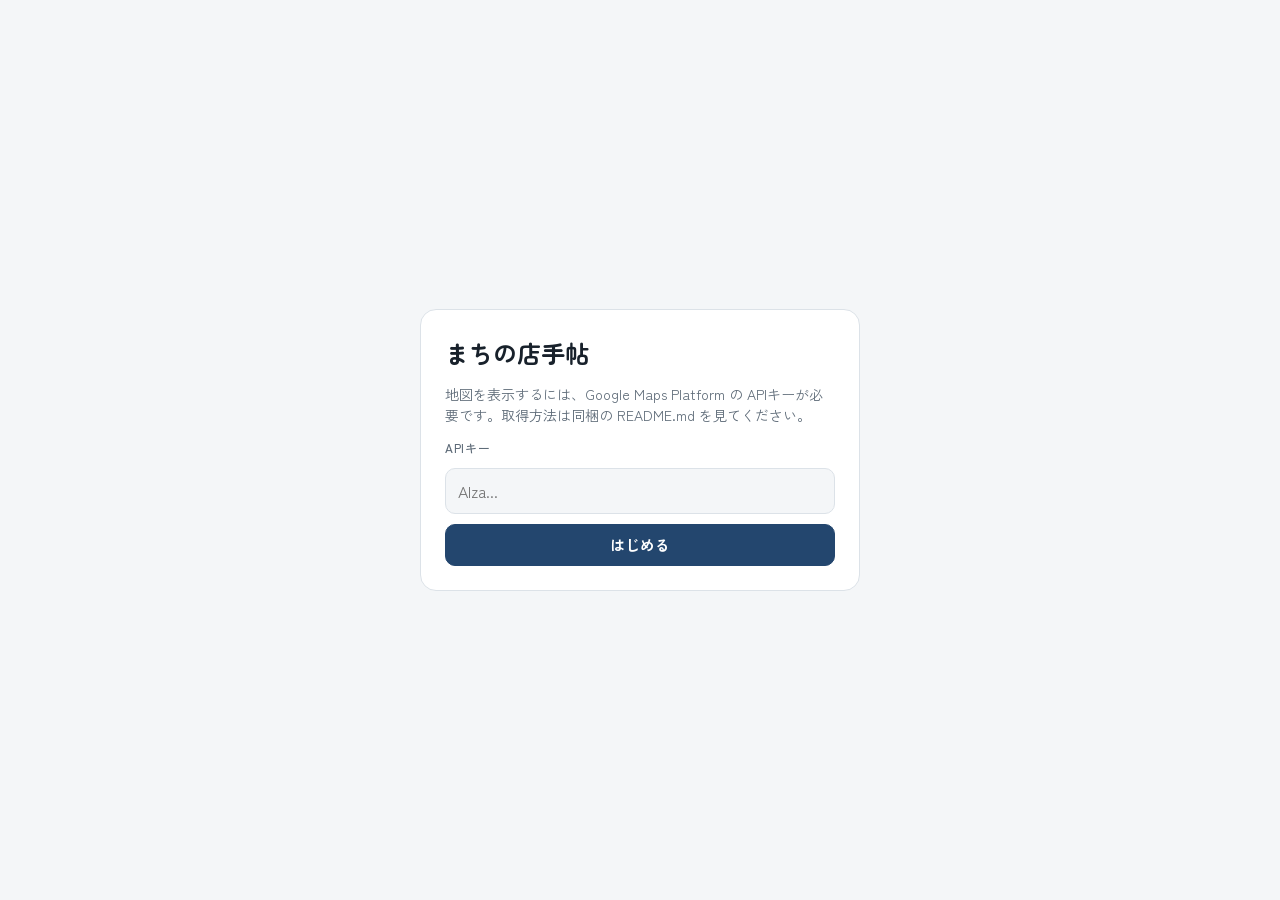
==== index.html @ 13edda88 "Add files via upload" ====
<!doctype html>
<html lang="ja">
<head>
<meta charset="utf-8">
<meta name="viewport" content="width=device-width,initial-scale=1,viewport-fit=cover">
<title>まちの店手帖</title>
<meta name="theme-color" content="#1F3A5F">
<meta name="apple-mobile-web-app-capable" content="yes">
<meta name="apple-mobile-web-app-title" content="店手帖">
<link rel="manifest" href="manifest.webmanifest?v=13">
<link rel="icon" href="icon.svg?v=13" type="image/svg+xml">
<link rel="apple-touch-icon" href="apple-touch-icon.png?v=13">
<link rel="preconnect" href="https://fonts.googleapis.com">
<link rel="preconnect" href="https://fonts.gstatic.com" crossorigin>
<link rel="stylesheet" href="https://fonts.googleapis.com/css2?family=Zen+Maru+Gothic:wght@500;700&family=Zen+Kaku+Gothic+New:wght@400;500;700&display=swap">
<link rel="stylesheet" href="style.css?v=13">
<script src="config.js?v=13"></script>
<script src="app.js?v=13" defer></script>
</head>
<body>

<!-- 初回設定：APIキー入力 -->
<section id="setup" class="setup" hidden>
  <div class="setup-card">
    <h1>まちの店手帖</h1>
    <p>地図を表示するには、Google Maps Platform の APIキーが必要です。取得方法は同梱の README.md を見てください。</p>
    <form id="setupForm" class="stack">
      <label for="keyInput" class="lbl">APIキー</label>
      <input id="keyInput" type="text" autocomplete="off" spellcheck="false" placeholder="AIza...">
      <p id="setupErr" class="err" hidden></p>
      <button class="primary" type="submit">はじめる</button>
    </form>
  </div>
</section>

<div id="app" class="app">
  <div id="map" class="map" aria-label="地図"></div>

  <header class="topbar">
    <div class="brand">
      <span class="brand-name">まちの店手帖</span>
      <button type="button" class="icon-btn" id="menuBtn" aria-haspopup="true" aria-expanded="false" aria-label="メニュー">⋯</button>
    </div>
    <div class="menu" id="menu" hidden>
      <button type="button" id="exportBtn">バックアップを保存</button>
      <label class="menu-file">バックアップを読み込む<input type="file" id="importInput" accept="application/json,.json"></label>
      <button type="button" id="keyBtn">APIキーを変更</button>
    </div>
  </header>

  <div class="jump">
    <button type="button" data-jump="tenjin">天神</button>
    <button type="button" data-jump="hakata">博多</button>
    <button type="button" data-jump="nakasu">中洲</button>
    <button type="button" id="locateBtn" class="locate">現在地</button>
  </div>

  <button type="button" class="fab" id="addBtn">＋ 記録する</button>

  <section class="sheet" id="sheet" data-size="peek" aria-label="お店の一覧">
    <button type="button" class="handle" id="handle" aria-label="一覧を広げる・たたむ"><span></span></button>
    <div class="sheet-body" id="sheetBody"></div>
  </section>
</div>

<!-- 記録・編集フォーム -->
<dialog id="formDlg" class="dlg">
  <form id="shopForm" method="dialog" class="dlg-inner" autocomplete="off">
    <div class="dlg-head">
      <h2 id="formTitle">お店を記録</h2>
      <button type="button" class="ghost" id="formClose">閉じる</button>
    </div>

    <div class="field">
      <label for="placeQ" class="lbl">お店を探す</label>
      <div class="search-row">
        <input type="search" id="placeQ" placeholder="店名を入力（例：天神 うどん 〇〇）" enterkeyhint="search">
        <button type="button" id="placeSearch">検索</button>
      </div>
      <button type="button" class="ghost small" id="useHere">今いる場所で登録する</button>
      <ul class="cands" id="cands"></ul>
      <div class="picked" id="picked" hidden></div>
    </div>

    <div class="field">
      <label for="f-name" class="lbl">店名 <span class="req">*</span></label>
      <input type="text" id="f-name" required maxlength="60">
    </div>
    <div class="field">
      <label for="f-area" class="lbl">エリア</label>
      <input type="text" id="f-area" maxlength="30" placeholder="例：天神、博多駅前、大名">
      <div class="chips" id="areaChips"></div>
    </div>
    <div class="field">
      <span class="lbl">写真（入口・外観・料理など）</span>
      <div class="photo-grid" id="photoGrid"></div>
    </div>
    <div class="field">
      <span class="lbl">ジャンル</span>
      <div class="chips" id="genreChips"></div>
    </div>
    <div class="field">
      <span class="lbl">おすすめ度</span>
      <div class="stars" id="stars"></div>
    </div>
    <div class="field">
      <label for="f-memo" class="lbl">ひとことメモ</label>
      <textarea id="f-memo" maxlength="300" placeholder="頼んだもの、雰囲気、値段など"></textarea>
    </div>
    <div class="dlg-foot">
      <button type="button" class="ghost" id="formCancel">キャンセル</button>
      <button type="submit" class="primary" id="saveBtn">保存</button>
    </div>
  </form>
</dialog>

<div id="viewer"></div>
<div id="toast" class="toast" hidden></div>
</body>
</html>
---- style.css ----
:root{
  color-scheme:light;
  --bg:#F4F6F8; --surface:#FFFFFF; --ink:#18212B; --muted:#5E6B78; --line:#DCE2E8;
  --accent:#23466E; --accent-ink:#FFFFFF; --accent-soft:#E3EBF4;
  --star:#D49A12; --danger:#B3362B; --chip:#EDF1F5; --walk:#4A7BB7;
  --shadow:0 6px 24px rgba(16,28,44,.16);
  --display:"Zen Maru Gothic","Hiragino Maru Gothic ProN",system-ui,sans-serif;
  --body:"Zen Kaku Gothic New","Hiragino Sans","Noto Sans JP",system-ui,sans-serif;
  --safe-t:env(safe-area-inset-top,0px); --safe-b:env(safe-area-inset-bottom,0px);
}
@media (prefers-color-scheme: dark){
  :root{
    color-scheme:dark;
    --bg:#11161C; --surface:#1A2129; --ink:#E7ECF1; --muted:#9AA7B4; --line:#2C3641;
    --accent:#8DB4E2; --accent-ink:#0F1822; --accent-soft:#223244;
    --star:#F0B83A; --danger:#E0786D; --chip:#242D37; --walk:#8DB4E2;
    --shadow:0 6px 24px rgba(0,0,0,.45);
  }
}
*{box-sizing:border-box}
html,body{height:100%;margin:0}
body{background:var(--bg);color:var(--ink);font-family:var(--body);font-size:15px;line-height:1.55;overflow:hidden}
button{font:inherit;cursor:pointer;border-radius:10px;border:1px solid var(--line);background:var(--surface);color:var(--ink);padding:8px 14px}
button:disabled{opacity:.5;cursor:default}
button:focus-visible,input:focus-visible,textarea:focus-visible,a:focus-visible,label:focus-within{outline:2px solid var(--accent);outline-offset:2px}
input[type=text],input[type=search],textarea{font:inherit;font-size:16px;width:100%;padding:10px 12px;border:1px solid var(--line);border-radius:10px;background:var(--bg);color:var(--ink)}
textarea{min-height:64px;resize:vertical}
.primary{background:var(--accent);color:var(--accent-ink);border-color:var(--accent);font-weight:700}
.ghost{border-color:transparent;background:transparent;color:var(--muted)}
.small{font-size:13px;padding:4px 8px;align-self:flex-start}
.danger{color:var(--danger)}
.lbl{font-size:12px;color:var(--muted);letter-spacing:.06em;font-weight:500}
.req{color:var(--danger)}
.err{color:var(--danger);font-size:13px;margin:0}
.hint{font-size:12px;color:var(--muted);margin:0}
.stack{display:flex;flex-direction:column;gap:10px}
[hidden]{display:none!important}

/* setup */
.setup{position:fixed;inset:0;display:flex;align-items:center;justify-content:center;padding:16px;background:var(--bg);z-index:50}
.setup-card{max-width:440px;width:100%;background:var(--surface);border:1px solid var(--line);border-radius:16px;padding:24px;display:flex;flex-direction:column;gap:12px}
.setup-card h1{font-family:var(--display);margin:0;font-size:24px}
.setup-card p{margin:0;color:var(--muted);font-size:14px}

/* layout */
.app{position:fixed;inset:0}
.map{position:absolute;inset:0;background:var(--chip)}
.topbar{position:absolute;top:calc(10px + var(--safe-t));left:12px;right:12px;display:flex;flex-direction:column;align-items:flex-start;gap:6px;pointer-events:none;z-index:5}
.brand{display:flex;align-items:center;gap:4px;background:var(--surface);border-radius:12px;box-shadow:var(--shadow);padding:4px 4px 4px 14px;pointer-events:auto}
.brand-name{font-family:var(--display);font-weight:700;font-size:16px;letter-spacing:.02em}
.icon-btn{border:none;background:transparent;font-size:20px;line-height:1;padding:6px 10px}
.menu{pointer-events:auto;background:var(--surface);border-radius:12px;box-shadow:var(--shadow);display:flex;flex-direction:column;padding:6px;min-width:200px}
.menu button,.menu-file{border:none;background:transparent;text-align:left;padding:10px 12px;border-radius:8px;font-size:14px;cursor:pointer;position:relative}
.menu button:hover,.menu-file:hover{background:var(--chip)}
.menu-file input{position:absolute;inset:0;opacity:0;cursor:pointer}
.jump{position:absolute;top:calc(10px + var(--safe-t));right:12px;display:flex;flex-direction:column;gap:6px;z-index:5}
.jump button{box-shadow:var(--shadow);border:none;font-size:13px;padding:7px 12px;font-weight:500}
.jump .locate{background:var(--accent);color:var(--accent-ink)}
.fab{position:absolute;right:12px;bottom:calc(var(--sheet-h,132px) + 12px);z-index:6;background:var(--accent);color:var(--accent-ink);border:none;font-weight:700;padding:12px 18px;border-radius:999px;box-shadow:var(--shadow);transition:bottom .25s}

/* markers */
.pin{display:flex;flex-direction:column;align-items:center;transform:translateY(2px);cursor:pointer}
.pin b{background:var(--accent);color:var(--accent-ink);font-family:var(--body);font-size:12px;font-weight:700;padding:4px 8px;border-radius:10px;border:2px solid #fff;box-shadow:0 2px 6px rgba(0,0,0,.3);white-space:nowrap;max-width:9em;overflow:hidden;text-overflow:ellipsis}
.pin i{width:0;height:0;border-left:6px solid transparent;border-right:6px solid transparent;border-top:8px solid var(--accent);margin-top:-1px}
.pin.sel b{background:var(--star);color:#1a1300}
.pin.sel i{border-top-color:var(--star)}
.me{width:18px;height:18px;border-radius:50%;background:#1A73E8;border:3px solid #fff;box-shadow:0 0 0 6px rgba(26,115,232,.25)}

/* bottom sheet */
.sheet{position:absolute;left:0;right:0;bottom:0;z-index:7;background:var(--surface);border-radius:18px 18px 0 0;box-shadow:0 -6px 24px rgba(16,28,44,.14);display:flex;flex-direction:column;height:var(--sheet-h,132px);transition:height .25s;padding-bottom:var(--safe-b);max-width:720px;margin:0 auto}
.handle{border:none;background:transparent;padding:12px 0 10px;width:100%;display:flex;justify-content:center;flex:0 0 auto;touch-action:none;cursor:grab}
.sheet-head{touch-action:none}
.sheet-dragging .sheet,.sheet-dragging .fab{transition:none}
.sheet-dragging{user-select:none;-webkit-user-select:none}
.handle span{width:40px;height:5px;border-radius:3px;background:var(--line)}
.sheet-body{overflow-y:auto;padding:0 16px 16px;flex:1;display:flex;flex-direction:column;gap:12px;overscroll-behavior:contain}
@media (prefers-reduced-motion:reduce){.sheet,.fab{transition:none}}

.sheet-head{display:flex;align-items:baseline;justify-content:space-between;gap:8px}
.sheet-head h2{font-family:var(--display);font-size:18px;margin:0}
.count{color:var(--muted);font-size:13px;font-variant-numeric:tabular-nums}
.filters{display:flex;flex-direction:column;gap:8px}
.row{display:flex;gap:6px;overflow-x:auto;padding-bottom:2px}
.tab{white-space:nowrap;border-radius:999px;padding:5px 12px;font-size:13px;flex:0 0 auto}
.tab[aria-pressed="true"]{background:var(--ink);color:var(--bg);border-color:var(--ink)}
.chips{display:flex;flex-wrap:wrap;gap:6px}
.chip{border-radius:999px;padding:5px 12px;font-size:13px;background:var(--chip);border:1px solid transparent;flex:0 0 auto;white-space:nowrap}
.chip[aria-pressed="true"]{background:var(--accent);color:var(--accent-ink)}

.items{list-style:none;margin:0;padding:0;display:flex;flex-direction:column}
.item{display:grid;grid-template-columns:56px 1fr auto;gap:2px 12px;align-items:center;padding:10px 0;border-bottom:1px solid var(--line);cursor:pointer;background:none;border-left:none;border-right:none;border-top:none;border-radius:0;text-align:left;width:100%}
.item .thumb{grid-row:1/3;width:56px;height:56px;border-radius:10px;object-fit:cover;background:var(--chip);display:flex;align-items:center;justify-content:center;color:var(--muted);font-size:11px}
.item .nm{font-weight:700;overflow:hidden;text-overflow:ellipsis;white-space:nowrap}
.item .meta{font-size:12px;color:var(--muted);display:flex;gap:8px;flex-wrap:wrap}
.item .dist{grid-row:1/3;font-size:12px;color:var(--muted);font-variant-numeric:tabular-nums;text-align:right}
.rate{color:var(--star);letter-spacing:1px;white-space:nowrap}
.rate .off{color:var(--line)}
.genre{font-size:11px;font-weight:500;padding:1px 8px;border-radius:999px;background:var(--accent-soft)}
.empty{color:var(--muted);text-align:center;padding:20px 0;margin:0}

/* detail */
.detail{display:flex;flex-direction:column;gap:10px}
.back{align-self:flex-start;padding:4px 8px;font-size:13px}
.d-title{display:flex;align-items:center;gap:8px;flex-wrap:wrap}
.d-title h2{font-family:var(--display);font-size:21px;margin:0}
.d-addr{font-size:13px;color:var(--muted);margin:0}
.d-memo{margin:0;white-space:pre-wrap;overflow-wrap:anywhere}
.go{display:grid;grid-template-columns:1fr 1fr;gap:8px}
.go button{padding:12px 8px;font-weight:700;border-radius:12px}
.go .walk{background:var(--accent-soft);border-color:var(--accent-soft)}
.go .transit{background:var(--accent);color:var(--accent-ink);border:1px solid var(--accent);display:flex;align-items:center;justify-content:center;text-align:center;padding:12px 8px;font-weight:700;border-radius:12px;text-decoration:none;font-size:14px}
.cmp-small{font-size:14px!important}
.primary-link{background:var(--accent);color:var(--accent-ink);border-color:var(--accent);font-weight:700}
.ops{display:flex;gap:6px;flex-wrap:wrap}
.ops a,.ops button{font-size:13px;padding:6px 10px;border-radius:8px;border:1px solid var(--line);background:transparent;color:var(--ink);text-decoration:none}
.thumbs{display:flex;gap:6px;overflow-x:auto}
.thumbs button{padding:0;border:none;background:none;position:relative;flex:0 0 auto;border-radius:8px}
.thumbs img{width:88px;height:88px;object-fit:cover;border-radius:8px;display:block}
.thumbs span{position:absolute;left:4px;bottom:4px;font-size:10px;background:rgba(10,15,20,.65);color:#fff;border-radius:6px;padding:0 5px}

/* route */
.route-sum{display:flex;align-items:baseline;gap:10px;flex-wrap:wrap}
.route-sum strong{font-family:var(--display);font-size:26px;font-variant-numeric:tabular-nums}
.route-sum span{color:var(--muted);font-size:13px}
.steps{list-style:none;margin:0;padding:0;display:flex;flex-direction:column}
.step{display:grid;grid-template-columns:52px 1fr;gap:10px;padding:8px 0;border-left:none;position:relative}
.step .kind{font-size:11px;font-weight:700;text-align:center;border-radius:8px;padding:4px 2px;align-self:start;background:var(--chip)}
.step.walk .kind{color:var(--walk)}
.step.transit .kind{color:#fff}
.step .body{display:flex;flex-direction:column;gap:2px;font-size:14px}
.step .body small{color:var(--muted);font-size:12px}
.step .line{font-weight:700}
.tabs2{display:inline-flex;border:1px solid var(--line);border-radius:10px;overflow:hidden;align-self:flex-start}
.tabs2 button{border:none;border-radius:0;padding:6px 14px;font-size:13px}
.tabs2 button[aria-pressed="true"]{background:var(--ink);color:var(--bg)}
.compare{display:grid;grid-template-columns:1fr 1fr;gap:8px}
.compare button{display:flex;flex-direction:column;align-items:flex-start;gap:2px;padding:10px 12px;border-radius:12px;position:relative;text-align:left}
.compare button[aria-pressed="true"]{border-color:var(--accent);box-shadow:inset 0 0 0 1px var(--accent);background:var(--accent-soft)}
.compare .cmp-label{font-size:12px;color:var(--muted)}
.compare strong{font-family:var(--display);font-size:20px;font-variant-numeric:tabular-nums}
.cmp-badge{position:absolute;top:8px;right:8px;font-size:11px;font-weight:700;padding:1px 8px;border-radius:999px;background:var(--star);color:#1a1300}
.notice{margin:0;font-size:13px;background:var(--chip);border-radius:10px;padding:8px 12px}
.opts{display:flex;flex-direction:column;gap:6px}
.opt{display:flex;flex-direction:column;align-items:flex-start;gap:3px;text-align:left;padding:10px 12px;border-radius:12px}
.opt[aria-pressed="true"]{border-color:var(--accent);box-shadow:inset 0 0 0 1px var(--accent)}
.opt-time{font-weight:700;font-variant-numeric:tabular-nums}
.opt-meta{font-size:12px;color:var(--muted)}
.opt-lines{display:flex;gap:4px;flex-wrap:wrap}
.line-chip{font-size:11px;font-weight:700;padding:1px 8px;border-radius:6px}
.navlink{display:block;text-align:center;padding:10px;border-radius:12px;border:1px solid var(--line);color:var(--ink);text-decoration:none;font-size:14px}

/* dialog form */
.dlg{border:none;padding:0;width:min(560px,100%);max-width:100%;max-height:100%;height:100%;margin:0 auto;background:var(--surface);color:var(--ink)}
@media (min-width:600px){.dlg{height:auto;max-height:92vh;margin:auto;border-radius:16px}}
.dlg::backdrop{background:rgba(10,15,20,.45)}
.dlg-inner{display:flex;flex-direction:column;gap:14px;padding:16px;padding-top:calc(16px + var(--safe-t));padding-bottom:calc(16px + var(--safe-b))}
.dlg-head{display:flex;justify-content:space-between;align-items:center}
.dlg-head h2{font-family:var(--display);font-size:19px;margin:0}
.dlg-foot{display:flex;justify-content:flex-end;gap:8px;position:sticky;bottom:0;background:var(--surface);padding-top:8px}
.field{display:flex;flex-direction:column;gap:6px}
.search-row{display:flex;gap:6px}
.search-row input{flex:1;min-width:0}
.cands{list-style:none;margin:0;padding:0;display:flex;flex-direction:column;border-radius:10px;overflow:hidden;border:1px solid var(--line)}
.cands:empty{display:none}
.cands button{width:100%;text-align:left;border:none;border-bottom:1px solid var(--line);border-radius:0;display:flex;flex-direction:column;gap:1px;padding:10px 12px}
.cands li:last-child button{border-bottom:none}
.cands small{color:var(--muted);font-size:12px}
.cand-msg{margin:0;padding:10px 12px;font-size:13px;color:var(--muted)}
.cand-msg.err{color:var(--danger)}
.picked{display:flex;justify-content:space-between;gap:8px;align-items:center;background:var(--accent-soft);border-radius:10px;padding:8px 12px;font-size:13px}
.stars{display:flex;gap:2px}
.stars button{border:none;background:none;padding:2px 4px;font-size:26px;line-height:1;color:var(--line)}
.stars button.on{color:var(--star)}
.photo-grid{display:grid;grid-template-columns:repeat(auto-fill,minmax(92px,1fr));gap:8px}
.ph{position:relative;display:flex;flex-direction:column;gap:4px}
.ph img,.ph .wait{width:100%;aspect-ratio:1;object-fit:cover;border-radius:10px;background:var(--chip);display:flex;align-items:center;justify-content:center;font-size:12px;color:var(--muted)}
.ph select{font:inherit;font-size:12px;padding:3px 4px;border-radius:8px;border:1px solid var(--line);background:var(--surface);color:var(--ink)}
.ph .x{position:absolute;top:4px;right:4px;width:26px;height:26px;padding:0;border-radius:999px;background:rgba(10,15,20,.65);color:#fff;border:none;line-height:26px}
.add-photo{aspect-ratio:1;border:1.5px dashed var(--muted);border-radius:10px;display:flex;flex-direction:column;align-items:center;justify-content:center;color:var(--muted);font-size:12px;cursor:pointer;position:relative}
.add-photo b{font-size:22px;font-weight:500;line-height:1}
.add-photo input{position:absolute;width:1px;height:1px;opacity:0}

/* viewer + toast */
.viewer{position:fixed;inset:0;background:rgba(5,8,12,.94);z-index:60;display:flex;flex-direction:column;align-items:center;justify-content:center;gap:12px;padding:16px}
.viewer img{max-width:100%;max-height:75vh;object-fit:contain;border-radius:8px}
.viewer .cap{color:#fff;font-size:14px}
.viewer .nav{display:flex;gap:8px}
.viewer button{background:rgba(255,255,255,.12);color:#fff;border-color:rgba(255,255,255,.25)}
.toast{position:fixed;left:50%;top:calc(64px + var(--safe-t));transform:translateX(-50%);background:var(--ink);color:var(--bg);padding:8px 16px;border-radius:999px;font-size:14px;z-index:70;max-width:calc(100% - 32px);text-align:center}
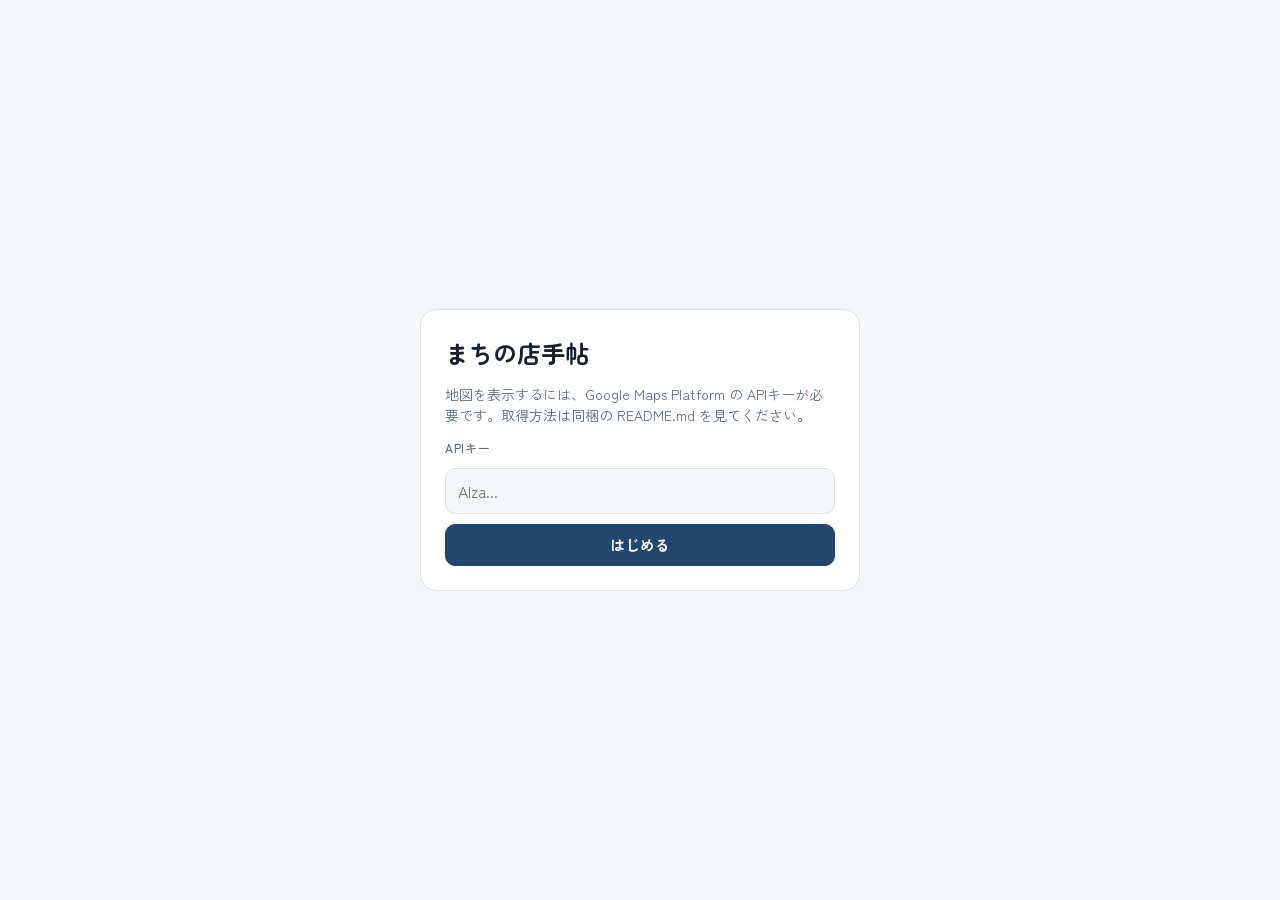
==== commit 730fa1b3: "Add files via upload" ====
--- a/index.html
+++ b/index.html
@@ -7,15 +7,15 @@
 <meta name="theme-color" content="#1F3A5F">
 <meta name="apple-mobile-web-app-capable" content="yes">
 <meta name="apple-mobile-web-app-title" content="店手帖">
-<link rel="manifest" href="manifest.webmanifest?v=13">
-<link rel="icon" href="icon.svg?v=13" type="image/svg+xml">
-<link rel="apple-touch-icon" href="apple-touch-icon.png?v=13">
+<link rel="manifest" href="manifest.webmanifest?v=14">
+<link rel="icon" href="icon.svg?v=14" type="image/svg+xml">
+<link rel="apple-touch-icon" href="apple-touch-icon.png?v=14">
 <link rel="preconnect" href="https://fonts.googleapis.com">
 <link rel="preconnect" href="https://fonts.gstatic.com" crossorigin>
 <link rel="stylesheet" href="https://fonts.googleapis.com/css2?family=Zen+Maru+Gothic:wght@500;700&family=Zen+Kaku+Gothic+New:wght@400;500;700&display=swap">
-<link rel="stylesheet" href="style.css?v=13">
-<script src="config.js?v=13"></script>
-<script src="app.js?v=13" defer></script>
+<link rel="stylesheet" href="style.css?v=14">
+<script src="config.js?v=14"></script>
+<script src="app.js?v=14" defer></script>
 </head>
 <body>
 
--- a/style.css
+++ b/style.css
@@ -62,8 +62,27 @@
 .pin{display:flex;flex-direction:column;align-items:center;transform:translateY(2px);cursor:pointer}
 .pin b{background:var(--accent);color:var(--accent-ink);font-family:var(--body);font-size:12px;font-weight:700;padding:4px 8px;border-radius:10px;border:2px solid #fff;box-shadow:0 2px 6px rgba(0,0,0,.3);white-space:nowrap;max-width:9em;overflow:hidden;text-overflow:ellipsis}
 .pin i{width:0;height:0;border-left:6px solid transparent;border-right:6px solid transparent;border-top:8px solid var(--accent);margin-top:-1px}
-.pin.sel b{background:var(--star);color:#1a1300}
-.pin.sel i{border-top-color:var(--star)}
+.pin b{display:flex;align-items:center;gap:5px}
+.pin.sel b{outline:3px solid var(--star);outline-offset:1px;transform:scale(1.08)}
+.pin.shut b{opacity:.72}
+.pin-dot{width:7px;height:7px;border-radius:50%;flex:0 0 auto;border:1px solid rgba(255,255,255,.9)}
+.pin-dot.on{background:#2FA35A}.pin-dot.soon{background:#E0A020}.pin-dot.off{background:#9AA3AD}
+.dot{display:inline-block;width:8px;height:8px;border-radius:50%;margin-right:5px;vertical-align:1px}
+.dot.on{background:#2FA35A}
+.chip[aria-pressed="true"] .dot{box-shadow:0 0 0 1.5px rgba(255,255,255,.9)}
+.hours-badge{font-size:11px;font-weight:700;padding:1px 8px;border-radius:999px;white-space:nowrap}
+.hours-badge.on{background:#E3F4E8;color:#1E6B3A}
+.hours-badge.soon{background:#FCF1D8;color:#7A5200}
+.hours-badge.off{background:var(--chip);color:var(--muted)}
+.hours{border:1px solid var(--line);border-radius:10px;padding:8px 12px}
+.hours summary{display:flex;align-items:center;gap:8px;cursor:pointer;list-style:none;font-size:13px}
+.hours summary::-webkit-details-marker{display:none}
+.hours-more{color:var(--muted);font-size:12px;margin-left:auto}
+.hours ul{list-style:none;margin:8px 0 4px;padding:0;font-size:13px;display:flex;flex-direction:column;gap:2px;font-variant-numeric:tabular-nums}
+@media (prefers-color-scheme: dark){
+  .hours-badge.on{background:#173A24;color:#8FD9A8}
+  .hours-badge.soon{background:#3A2E10;color:#F0C66A}
+}
 .me{width:18px;height:18px;border-radius:50%;background:#1A73E8;border:3px solid #fff;box-shadow:0 0 0 6px rgba(26,115,232,.25)}
 
 /* bottom sheet */
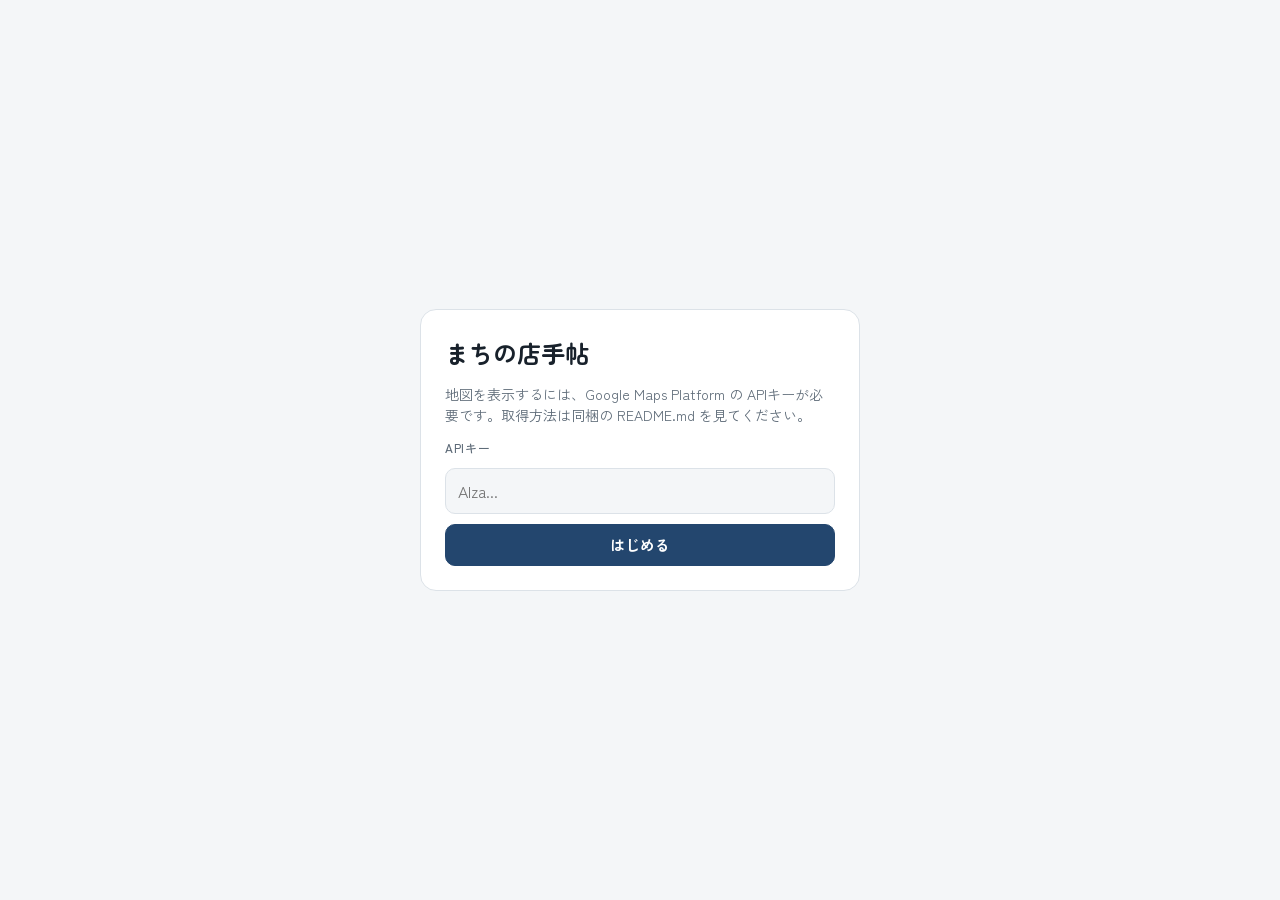
==== commit 3856eb9c: "Add files via upload" ====
--- a/index.html
+++ b/index.html
@@ -7,15 +7,15 @@
 <meta name="theme-color" content="#1F3A5F">
 <meta name="apple-mobile-web-app-capable" content="yes">
 <meta name="apple-mobile-web-app-title" content="店手帖">
-<link rel="manifest" href="manifest.webmanifest?v=14">
-<link rel="icon" href="icon.svg?v=14" type="image/svg+xml">
-<link rel="apple-touch-icon" href="apple-touch-icon.png?v=14">
+<link rel="manifest" href="manifest.webmanifest?v=16">
+<link rel="icon" href="icon.svg?v=16" type="image/svg+xml">
+<link rel="apple-touch-icon" href="apple-touch-icon.png?v=16">
 <link rel="preconnect" href="https://fonts.googleapis.com">
 <link rel="preconnect" href="https://fonts.gstatic.com" crossorigin>
 <link rel="stylesheet" href="https://fonts.googleapis.com/css2?family=Zen+Maru+Gothic:wght@500;700&family=Zen+Kaku+Gothic+New:wght@400;500;700&display=swap">
-<link rel="stylesheet" href="style.css?v=14">
-<script src="config.js?v=14"></script>
-<script src="app.js?v=14" defer></script>
+<link rel="stylesheet" href="style.css?v=16">
+<script src="config.js?v=16"></script>
+<script src="app.js?v=16" defer></script>
 </head>
 <body>
 
@@ -52,6 +52,7 @@
     <button type="button" data-jump="tenjin">天神</button>
     <button type="button" data-jump="hakata">博多</button>
     <button type="button" data-jump="nakasu">中洲</button>
+    <button type="button" id="nearBtn" class="near-btn">近くを探す</button>
     <button type="button" id="locateBtn" class="locate">現在地</button>
   </div>
 
--- a/style.css
+++ b/style.css
@@ -62,11 +62,13 @@
 .pin{display:flex;flex-direction:column;align-items:center;transform:translateY(2px);cursor:pointer}
 .pin b{background:var(--accent);color:var(--accent-ink);font-family:var(--body);font-size:12px;font-weight:700;padding:4px 8px;border-radius:10px;border:2px solid #fff;box-shadow:0 2px 6px rgba(0,0,0,.3);white-space:nowrap;max-width:9em;overflow:hidden;text-overflow:ellipsis}
 .pin i{width:0;height:0;border-left:6px solid transparent;border-right:6px solid transparent;border-top:8px solid var(--accent);margin-top:-1px}
-.pin b{display:flex;align-items:center;gap:5px}
-.pin.sel b{outline:3px solid var(--star);outline-offset:1px;transform:scale(1.08)}
-.pin.shut b{opacity:.72}
-.pin-dot{width:7px;height:7px;border-radius:50%;flex:0 0 auto;border:1px solid rgba(255,255,255,.9)}
-.pin-dot.on{background:#2FA35A}.pin-dot.soon{background:#E0A020}.pin-dot.off{background:#9AA3AD}
+.pin b{display:flex;align-items:center;opacity:1;border-width:3px}
+/* Opening status as the border colour; unknown hours keep the white border. */
+.pin.st-on b{border-color:#2FA35A}
+.pin.st-soon b{border-color:#F2B01E}
+.pin.st-off b{border-color:#9AA3AD}
+.pin.sel{z-index:1}
+.pin.sel b{transform:scale(1.12);box-shadow:0 0 0 3px #18212B,0 3px 10px rgba(0,0,0,.35)}
 .dot{display:inline-block;width:8px;height:8px;border-radius:50%;margin-right:5px;vertical-align:1px}
 .dot.on{background:#2FA35A}
 .chip[aria-pressed="true"] .dot{box-shadow:0 0 0 1.5px rgba(255,255,255,.9)}
@@ -74,6 +76,19 @@
 .hours-badge.on{background:#E3F4E8;color:#1E6B3A}
 .hours-badge.soon{background:#FCF1D8;color:#7A5200}
 .hours-badge.off{background:var(--chip);color:var(--muted)}
+.jump .near-btn{background:var(--star);color:#1a1300;font-weight:700}
+.pin.near b{background:#FFFFFF;color:#18212B;border-color:#18212B}
+.pin.near i{border-top-color:#18212B}
+.near-item{grid-template-columns:1fr auto}
+.near-item .dist{line-height:1.4}
+.near-sel{background:var(--accent-soft);border-radius:10px}
+.near-sel .item{border-bottom:none;padding-left:8px;padding-right:8px}
+.near-ops{display:flex;flex-wrap:wrap;gap:6px;padding:0 8px 10px}
+.near-ops a,.near-ops button{font-size:13px;padding:7px 12px;border-radius:8px;border:1px solid var(--line);background:var(--surface);color:var(--ink);text-decoration:none}
+.near-ops .primary{background:var(--accent);color:var(--accent-ink);border-color:var(--accent)}
+.g-rate{color:var(--star);font-weight:700;white-space:nowrap}
+.g-rate small{color:var(--muted);font-weight:400}
+.saved-badge{font-size:11px;font-weight:700;padding:1px 8px;border-radius:999px;border:1px solid var(--accent);color:var(--accent)}
 .hours{border:1px solid var(--line);border-radius:10px;padding:8px 12px}
 .hours summary{display:flex;align-items:center;gap:8px;cursor:pointer;list-style:none;font-size:13px}
 .hours summary::-webkit-details-marker{display:none}
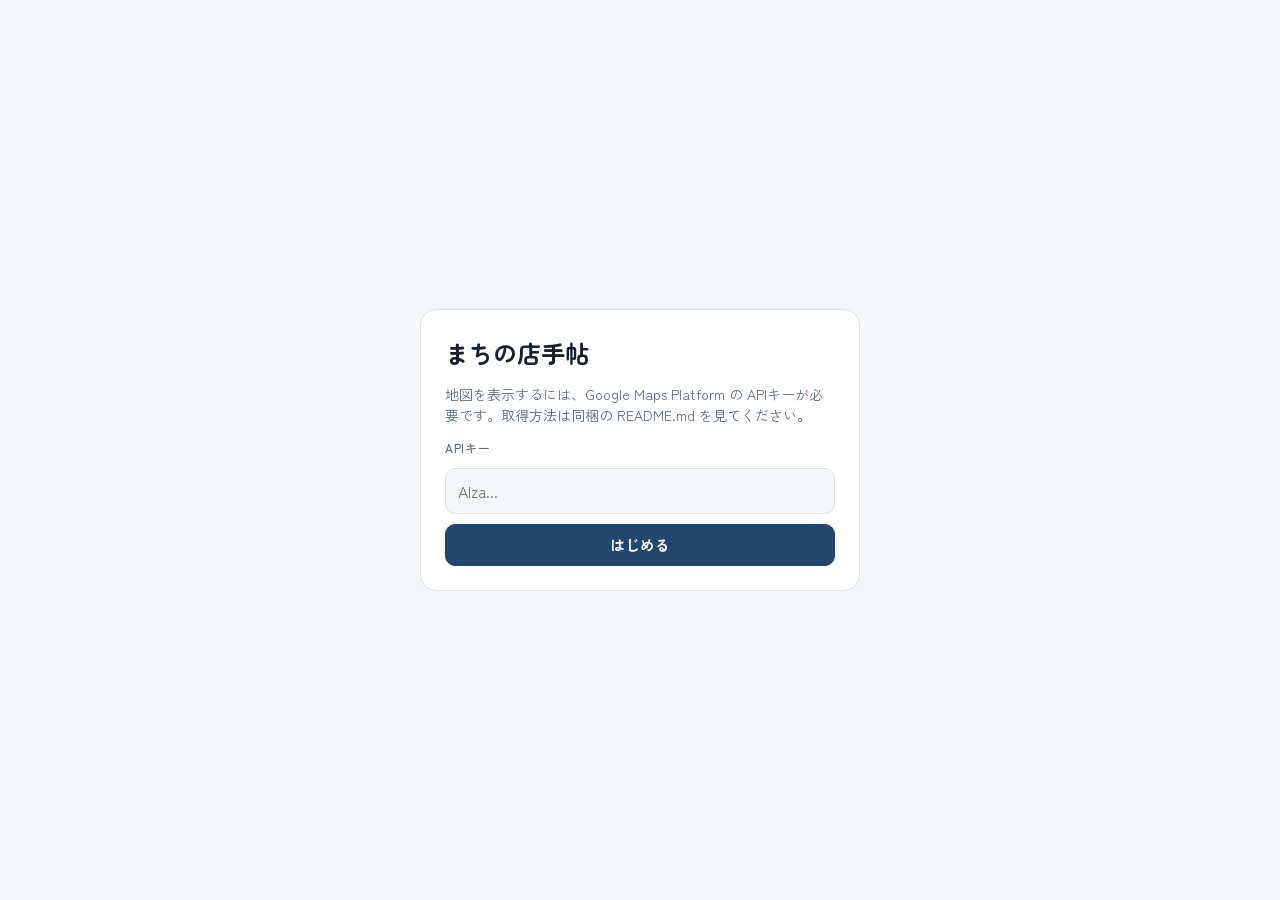
==== commit 5dbdd5c2: "Add files via upload" ====
--- a/index.html
+++ b/index.html
@@ -7,15 +7,15 @@
 <meta name="theme-color" content="#1F3A5F">
 <meta name="apple-mobile-web-app-capable" content="yes">
 <meta name="apple-mobile-web-app-title" content="店手帖">
-<link rel="manifest" href="manifest.webmanifest?v=16">
-<link rel="icon" href="icon.svg?v=16" type="image/svg+xml">
-<link rel="apple-touch-icon" href="apple-touch-icon.png?v=16">
+<link rel="manifest" href="manifest.webmanifest?v=18">
+<link rel="icon" href="icon.svg?v=18" type="image/svg+xml">
+<link rel="apple-touch-icon" href="apple-touch-icon.png?v=18">
 <link rel="preconnect" href="https://fonts.googleapis.com">
 <link rel="preconnect" href="https://fonts.gstatic.com" crossorigin>
 <link rel="stylesheet" href="https://fonts.googleapis.com/css2?family=Zen+Maru+Gothic:wght@500;700&family=Zen+Kaku+Gothic+New:wght@400;500;700&display=swap">
-<link rel="stylesheet" href="style.css?v=16">
-<script src="config.js?v=16"></script>
-<script src="app.js?v=16" defer></script>
+<link rel="stylesheet" href="style.css?v=18">
+<script src="config.js?v=18"></script>
+<script src="app.js?v=18" defer></script>
 </head>
 <body>
 
--- a/style.css
+++ b/style.css
@@ -56,6 +56,7 @@
 .jump{position:absolute;top:calc(10px + var(--safe-t));right:12px;display:flex;flex-direction:column;gap:6px;z-index:5}
 .jump button{box-shadow:var(--shadow);border:none;font-size:13px;padding:7px 12px;font-weight:500}
 .jump .locate{background:var(--accent);color:var(--accent-ink)}
+.jump .locate.following{box-shadow:0 0 0 3px #1A73E8,var(--shadow)}
 .fab{position:absolute;right:12px;bottom:calc(var(--sheet-h,132px) + 12px);z-index:6;background:var(--accent);color:var(--accent-ink);border:none;font-weight:700;padding:12px 18px;border-radius:999px;box-shadow:var(--shadow);transition:bottom .25s}
 
 /* markers */
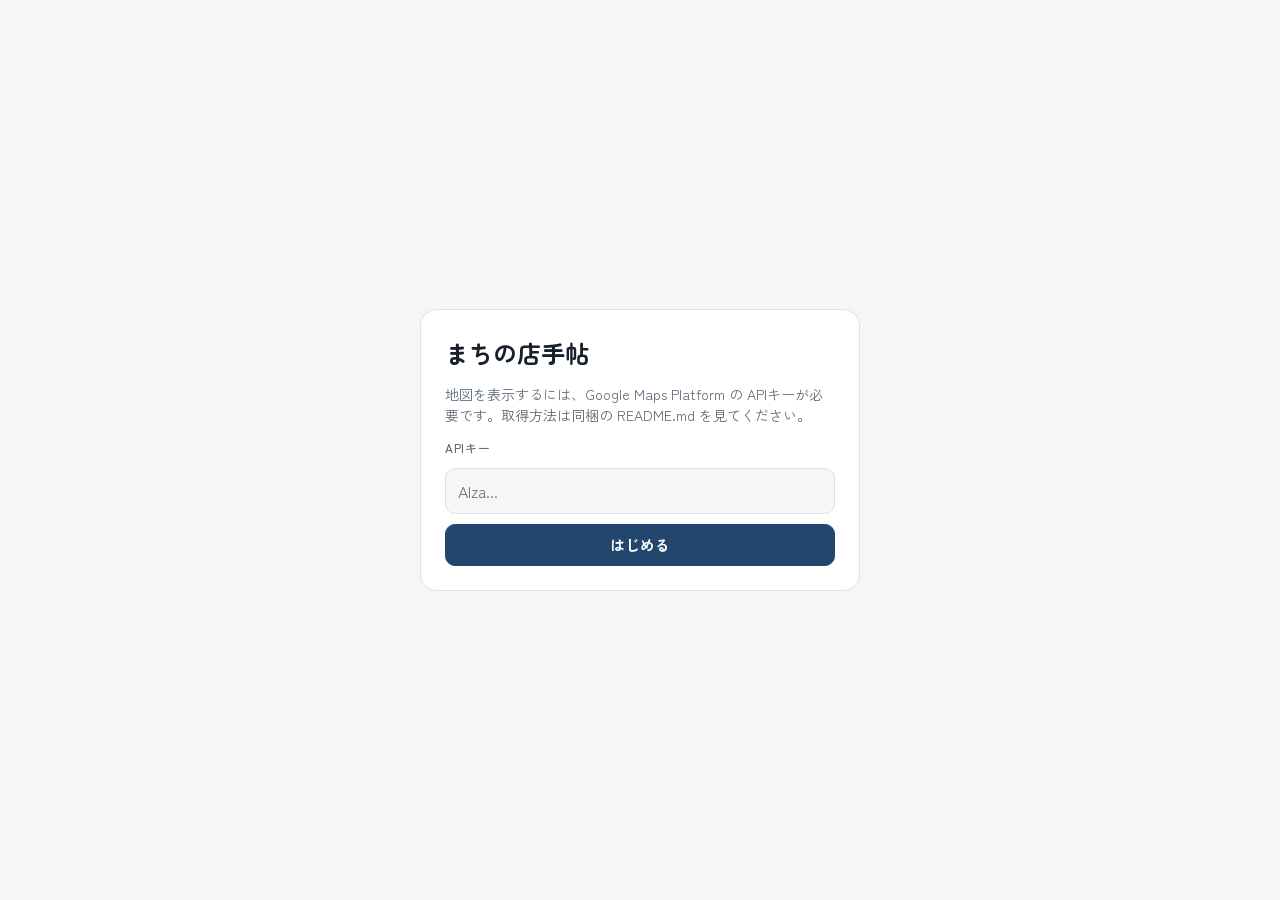
==== commit 33cefcbc: "Add files via upload" ====
--- a/index.html
+++ b/index.html
@@ -7,15 +7,15 @@
 <meta name="theme-color" content="#1F3A5F">
 <meta name="apple-mobile-web-app-capable" content="yes">
 <meta name="apple-mobile-web-app-title" content="店手帖">
-<link rel="manifest" href="manifest.webmanifest?v=18">
-<link rel="icon" href="icon.svg?v=18" type="image/svg+xml">
-<link rel="apple-touch-icon" href="apple-touch-icon.png?v=18">
+<link rel="manifest" href="manifest.webmanifest?v=19">
+<link rel="icon" href="icon.svg?v=19" type="image/svg+xml">
+<link rel="apple-touch-icon" href="apple-touch-icon.png?v=19">
 <link rel="preconnect" href="https://fonts.googleapis.com">
 <link rel="preconnect" href="https://fonts.gstatic.com" crossorigin>
 <link rel="stylesheet" href="https://fonts.googleapis.com/css2?family=Zen+Maru+Gothic:wght@500;700&family=Zen+Kaku+Gothic+New:wght@400;500;700&display=swap">
-<link rel="stylesheet" href="style.css?v=18">
-<script src="config.js?v=18"></script>
-<script src="app.js?v=18" defer></script>
+<link rel="stylesheet" href="style.css?v=19">
+<script src="config.js?v=19"></script>
+<script src="app.js?v=19" defer></script>
 </head>
 <body>
 
@@ -49,9 +49,6 @@
   </header>
 
   <div class="jump">
-    <button type="button" data-jump="tenjin">天神</button>
-    <button type="button" data-jump="hakata">博多</button>
-    <button type="button" data-jump="nakasu">中洲</button>
     <button type="button" id="nearBtn" class="near-btn">近くを探す</button>
     <button type="button" id="locateBtn" class="locate">現在地</button>
   </div>
